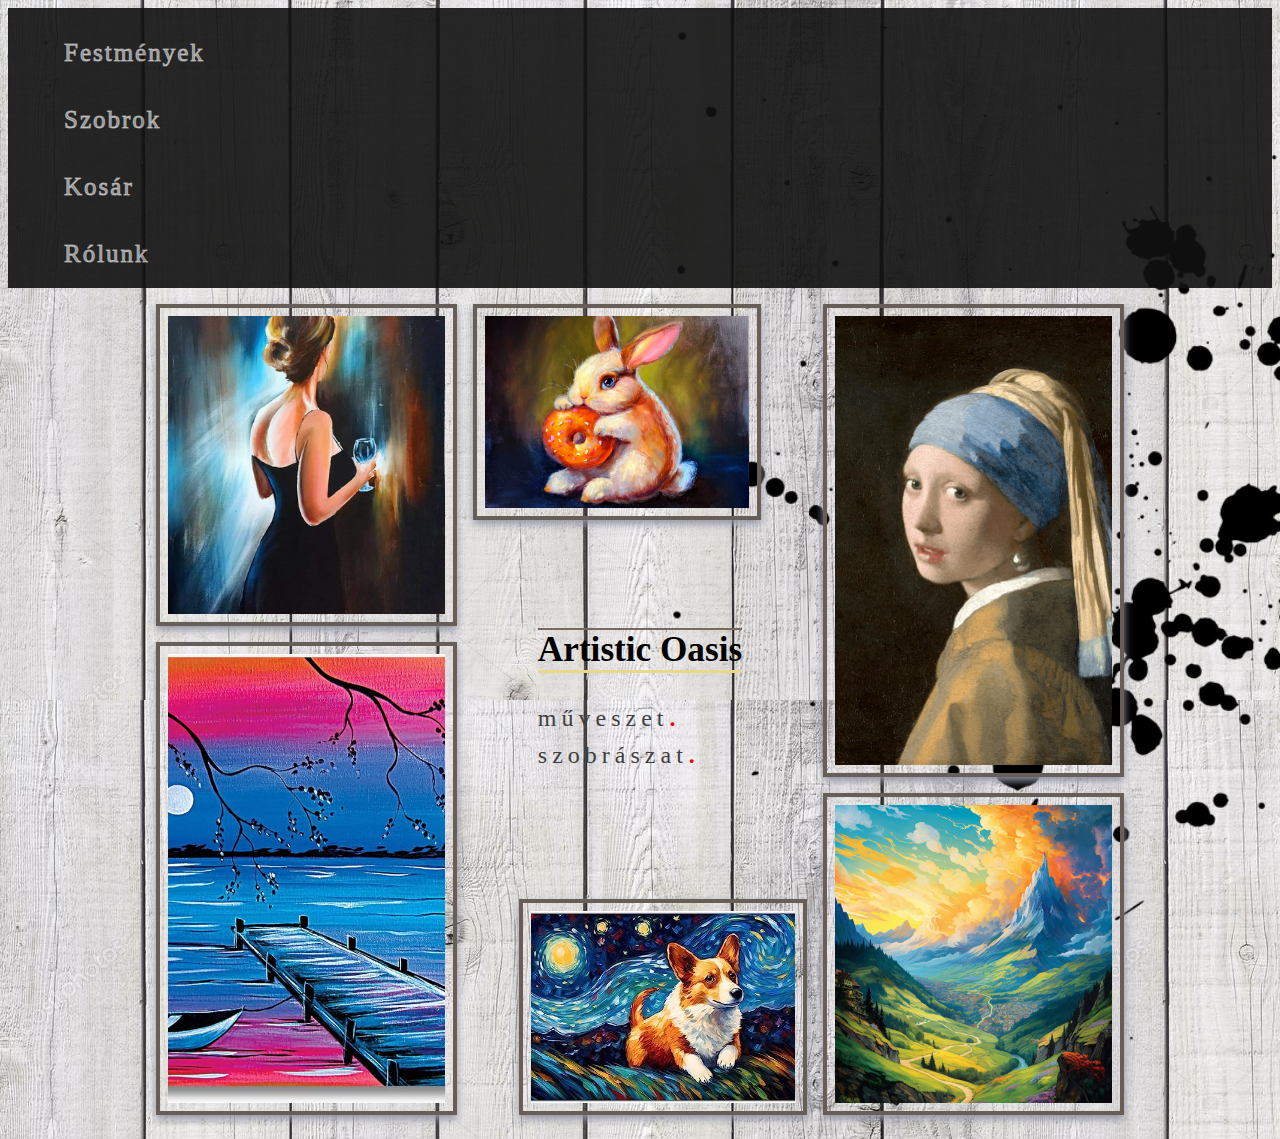
==== index.html @ bfb821e7 "1910" ====
<!DOCTYPE html>
<html lang="hu">
<head>
    <meta charset="UTF-8">
    <meta name="viewport" content="width=device-width, initial-scale=1.0">
    <link rel="stylesheet" href="https://cdnjs.cloudflare.com/ajax/libs/font-awesome/4.7.0/css/font-awesome.min.css">
    <link rel="stylesheet" href="style.css">
    <script src="script.js"></script>
    <title>Artistic Oasis</title>
</head>
<body>


      <div class="sidenav">

		<ul>
			<li style="--clr:#b89934">
				<a href="festmenyek.html" data-text="Festmények">Festmények</a>
			</li>
			<li style="--clr:#b89934">
				<a href="szobrok.html" data-text="Szobrok">Szobrok</a>
			</li>
			<li style="--clr:#b89934">
				<a href="kosar.html" data-text="Kosár">Kosár</a>
			</li>
			<li style="--clr:#b89934">
				<a href="rolunk.html" data-text="Rólunk">Rólunk</a>
			</li>
		</ul>


        
        
        
        
        <!--<div class="search-container">
            <form action="/action_page.php">
              <input type="text" placeholder="Search.." name="search">
              <button type="submit"><i class="fa fa-search"></i></button>
            </form>
          </div>--> 
    </div>


    <div class="gallary"> 
		  <div class="text">
			  <h1>Artistic Oasis</h1>
			  <p>műveszet<span>.</span><br>szobrászat<span>.</span></p>
		  </div>





		<div class="image image1">
			<img src= "kepek/kép1.jpg">
		</div>
		<div class=" image image2">
			<img src="kepek/kép2.avif">
		</div>
		<div class="image image3">
			<img src="kepek/kép3.webp">
		</div>
		<div class="image image4">
			<img src="kepek/kép4.jpg">
		</div>
		<div class="image image5">
			<img src="kepek/corgi.jpg">
		</div>
		<div class="image image6">
			<img src="kepek/kép5.jpg">
		</div>
	</div>

</body>
</html>
---- style.css ----
*{
    box-sizing: border-box;

}


/*menu*/
.sidenav {
  height: 100%;
  width: 250px;
  position: fixed;
  z-index: 1;
  top: 0;
  left: 0;
  background-color: #111;
  overflow-x: hidden;
  padding-top: 60px;
  opacity: 90%;
}

.sidenav a {
  padding: 6px 8px 6px 16px;
  text-decoration: none;
  font-size: 25px;
  color: #818181;
  display: block;
}

.sidenav a:hover {
  color: #f1f1f1;
}

.main {
  margin-left: 250px; /* Same as the width of the sidenav */
  font-size: 28px; /* Increased text to enable scrolling */
  padding: 0px 10px;
}

@media screen and (max-width: 1400px) {
  .sidenav {
    width: 100%;
    height: auto;
    position: relative;
    padding-top: 10px;
  }
  .sidenav a {float: left;}
}

@media screen and (max-width: 400px) {
  .sidenav a {
    text-align: center;
    float: none  ;
  }
}


/*főoldal*/
img{
    width: 100%;
    height: 100%;
    vertical-align: middle;
object-fit: cover;
object-position: center;
border: 4px solid #665e57;
padding: 0.5rem;
box-shadow: 0px 4px 8px #9193a4;

}



body{
  background-image: url(3.png), url(fohatter.jpg);
  background-position: right top, auto;
  background-size: 2150px, auto;
  background-repeat: no-repeat, repeat;


}
.gallary{
    margin: auto;
    max-width: 800px;
    padding:1rem;
}

.text{
    grid-area: 2/2/5/5;
    align-self: center;
    justify-self: center;
    
}
h1{
font-family: 'Cinzel', serif;
font-size: 2.2rem;
margin: 0.2rem 0;
border-top: 2px solid #776b5e;
border-bottom: 3px solid #ecd68c;
}
.text p{
    font-family: 'Alegreya', serif;
    font-size: 1.5rem;
    color:#3f3f3e;
    letter-spacing: 5px;
}
.text span{
    font-size:2rem;
    color: red;
}

.image{
  position: relative;
}

@keyframes balra {
  from {left: 100px;}
  to {left: 0px;}
}

@keyframes jobbra {
  from {right: 100px;}
  to {right: 0px;}
}

@keyframes kicsitbalra {
  from {left: 50px;}
  to {left: 0px;}
}

@keyframes kicsitjobbra {
  from {right: 50px;}
  to {right: 0px;}
}

.image1{
    grid-area: 1/1/3/2;
    animation: jobbra 5s;
}
.image2{
    grid-area: 1/2/2/4;
    animation: kicsitbalra 5s;
}
.image3{
    grid-area: 1/5/4/6;
    animation: balra 5s;

}
.image4{
    grid-area: 3/1/6/2;
    animation: jobbra 5s;
}
.image5{
    grid-area: 5/3/6/5;
    animation: kicsitjobbra 5s;
    
}
.image6{
    grid-area: 4/5/6/6;
    animation: balra 5s;
}

@media screen and (min-width: 700px){
  .gallary{
  max-width: 1000px;
  display: grid;
  grid-template-columns: 1fr 0.1fr 0.8fr 0.1fr 1fr;
  grid-template-rows: 24vh 10vh 15vh 10vh 24vh;
  grid-gap: 1rem;
}
}

@media screen and (max-width: 701px){
.image{
margin-bottom: 1rem;
}
}


ul {
    position: relative;
    display: flex;
    flex-direction: column;
    gap: 30px;
    font-family: 'Cinzel', serif;

}

ul li {
    position: relative;
    list-style: none;
}

ul li a {
    position: relative;
    font-size: 28pt;
    text-decoration: none;
    line-height: 1em;
    letter-spacing: 2px;
    color: white;
    -webkit-text-stroke: 1px rgba(255, 255, 255, 0.5);
    font-family: 'Cinzel', serif;

  }

ul li a::before {
    content: attr(data-text);
    position: absolute;
    color: var(--clr);
    width: 0;
    overflow: hidden;
    transition: 0.8s;
    -webkit-text-stroke: 1px var(--clr);
}

ul li a:hover::before {
    width: 100%;
    filter: drop-shadow(0 0 2px var(--clr));
}
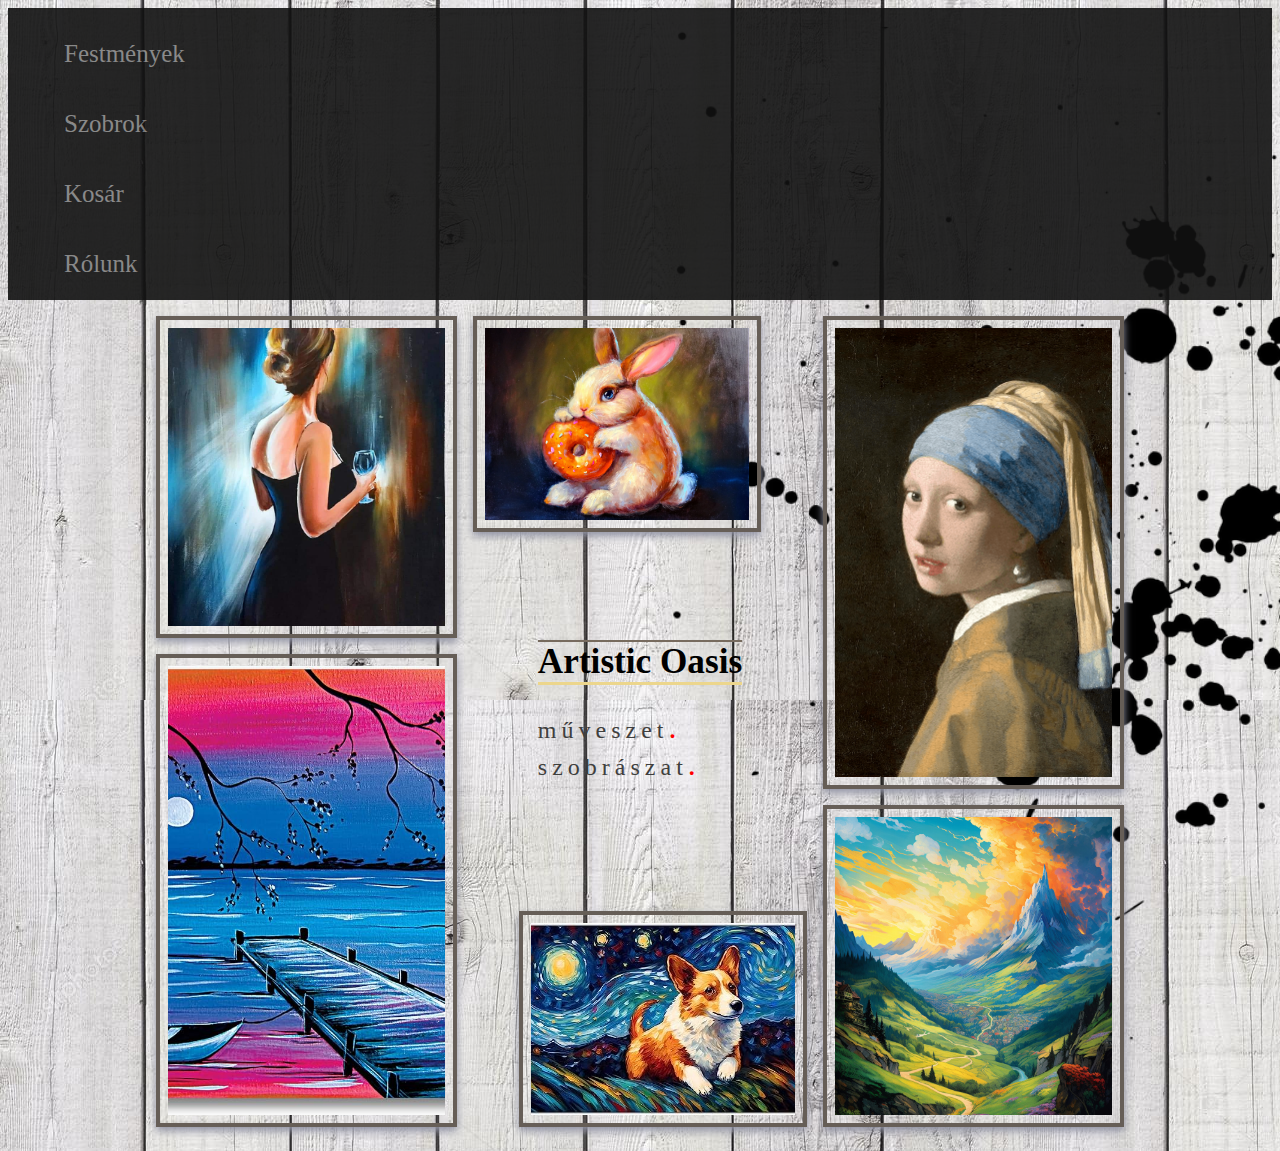
==== commit 4f144b73: "007" ====
--- a/index.html
+++ b/index.html
@@ -14,16 +14,16 @@
       <div class="sidenav">
 
 		<ul>
-			<li style="--clr:#b89934">
+			<li style="--clr:#dabc5b">
 				<a href="festmenyek.html" data-text="Festmények">Festmények</a>
 			</li>
-			<li style="--clr:#b89934">
+			<li style="--clr:#dabc5b">
 				<a href="szobrok.html" data-text="Szobrok">Szobrok</a>
 			</li>
-			<li style="--clr:#b89934">
+			<li style="--clr:#dabc5b">
 				<a href="kosar.html" data-text="Kosár">Kosár</a>
 			</li>
-			<li style="--clr:#b89934">
+			<li style="--clr:#dabc5b">
 				<a href="rolunk.html" data-text="Rólunk">Rólunk</a>
 			</li>
 		</ul>
--- a/style.css
+++ b/style.css
@@ -48,8 +48,9 @@
 
 @media screen and (max-width: 400px) {
   .sidenav a {
+    
     text-align: center;
-    float: none  ;
+    float: none ;
   }
 }
 
@@ -190,13 +191,13 @@
 }
 
 ul li a {
+  
     position: relative;
     font-size: 28pt;
     text-decoration: none;
-    line-height: 1em;
-    letter-spacing: 2px;
-    color: white;
-    -webkit-text-stroke: 1px rgba(255, 255, 255, 0.5);
+
+
+    -webkit-text-stroke:rgba(255, 255, 255, 0.5);
     font-family: 'Cinzel', serif;
 
   }
@@ -207,13 +208,19 @@
     color: var(--clr);
     width: 0;
     overflow: hidden;
-    transition: 0.8s;
-    -webkit-text-stroke: 1px var(--clr);
+    transition: 0.5s;
+    -webkit-text-stroke:  #dabc5b;
+    font-family: 'Cinzel', serif;
 }
 
 ul li a:hover::before {
     width: 100%;
-    filter: drop-shadow(0 0 2px var(--clr));
-}
-
-
+    filter: drop-shadow(0 0 0px #dabc5b);
+    font-family: 'Cinzel', serif;
+}
+
+
+a{
+  font-family: 'Cinzel', serif;
+  font-size: 2.2rem;
+}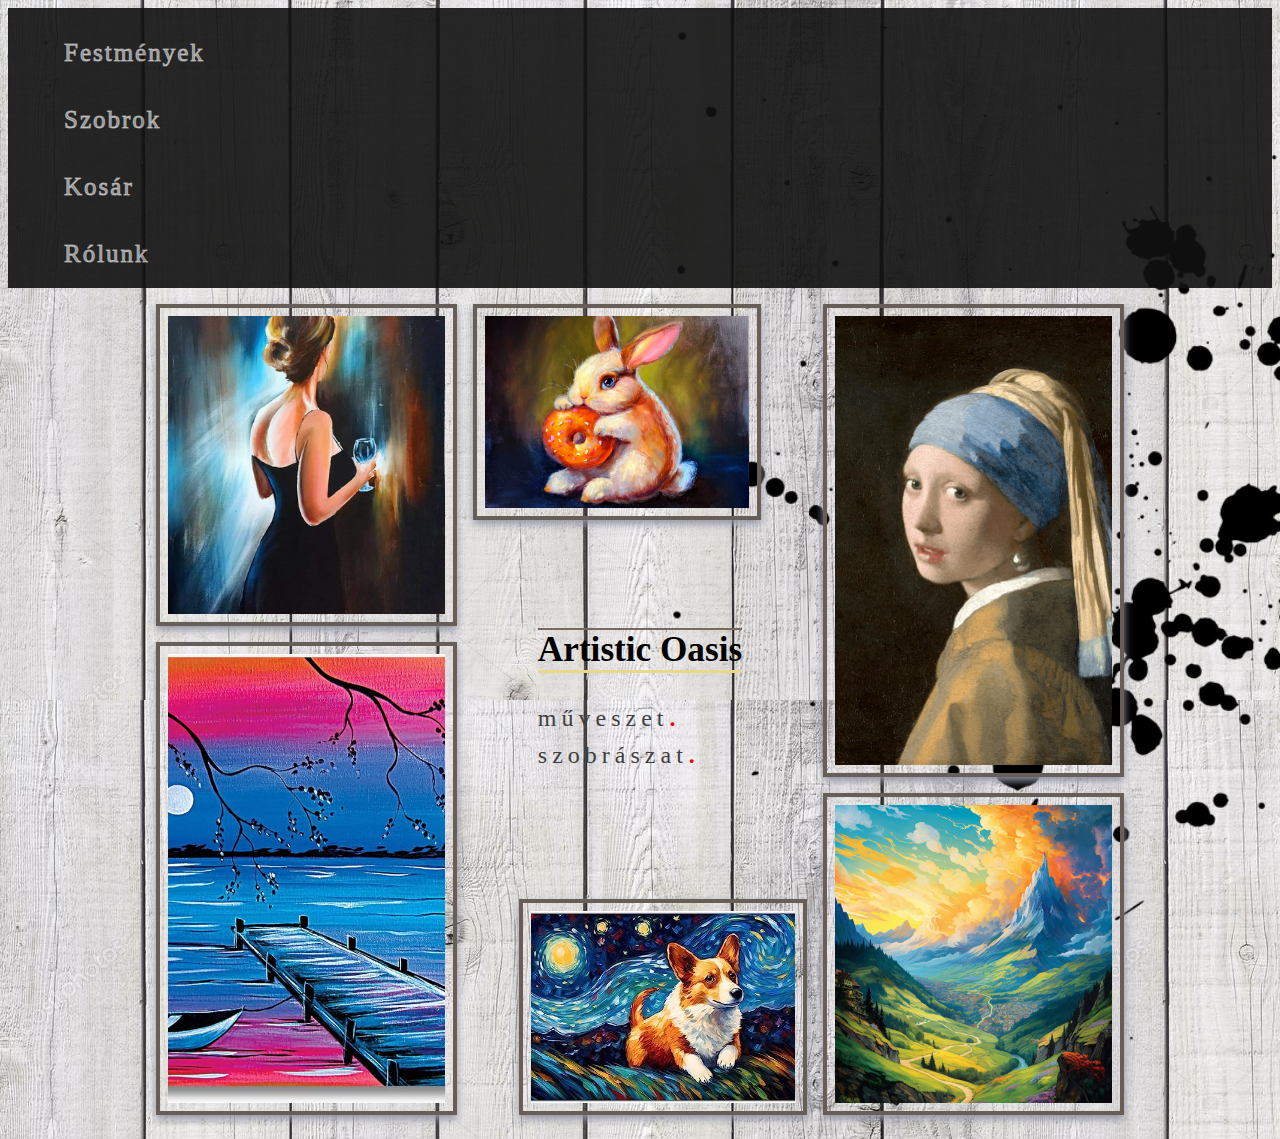
==== commit 4eb45a3b: "Merge branch 'Edit' of https://github.com/kov-edit/galeria_AtkariKovacs into Edit" ====
--- a/index.html
+++ b/index.html
@@ -14,16 +14,16 @@
       <div class="sidenav">
 
 		<ul>
-			<li style="--clr:#dabc5b">
+			<li style="--clr:#b89934">
 				<a href="festmenyek.html" data-text="Festmények">Festmények</a>
 			</li>
-			<li style="--clr:#dabc5b">
+			<li style="--clr:#b89934">
 				<a href="szobrok.html" data-text="Szobrok">Szobrok</a>
 			</li>
-			<li style="--clr:#dabc5b">
+			<li style="--clr:#b89934">
 				<a href="kosar.html" data-text="Kosár">Kosár</a>
 			</li>
-			<li style="--clr:#dabc5b">
+			<li style="--clr:#b89934">
 				<a href="rolunk.html" data-text="Rólunk">Rólunk</a>
 			</li>
 		</ul>
--- a/style.css
+++ b/style.css
@@ -48,9 +48,8 @@
 
 @media screen and (max-width: 400px) {
   .sidenav a {
-    
     text-align: center;
-    float: none ;
+    float: none  ;
   }
 }
 
@@ -191,13 +190,13 @@
 }
 
 ul li a {
-  
     position: relative;
     font-size: 28pt;
     text-decoration: none;
-
-
-    -webkit-text-stroke:rgba(255, 255, 255, 0.5);
+    line-height: 1em;
+    letter-spacing: 2px;
+    color: white;
+    -webkit-text-stroke: 1px rgba(255, 255, 255, 0.5);
     font-family: 'Cinzel', serif;
 
   }
@@ -208,19 +207,13 @@
     color: var(--clr);
     width: 0;
     overflow: hidden;
-    transition: 0.5s;
-    -webkit-text-stroke:  #dabc5b;
-    font-family: 'Cinzel', serif;
+    transition: 0.8s;
+    -webkit-text-stroke: 1px var(--clr);
 }
 
 ul li a:hover::before {
     width: 100%;
-    filter: drop-shadow(0 0 0px #dabc5b);
-    font-family: 'Cinzel', serif;
-}
-
-
-a{
-  font-family: 'Cinzel', serif;
-  font-size: 2.2rem;
-}+    filter: drop-shadow(0 0 2px var(--clr));
+}
+
+
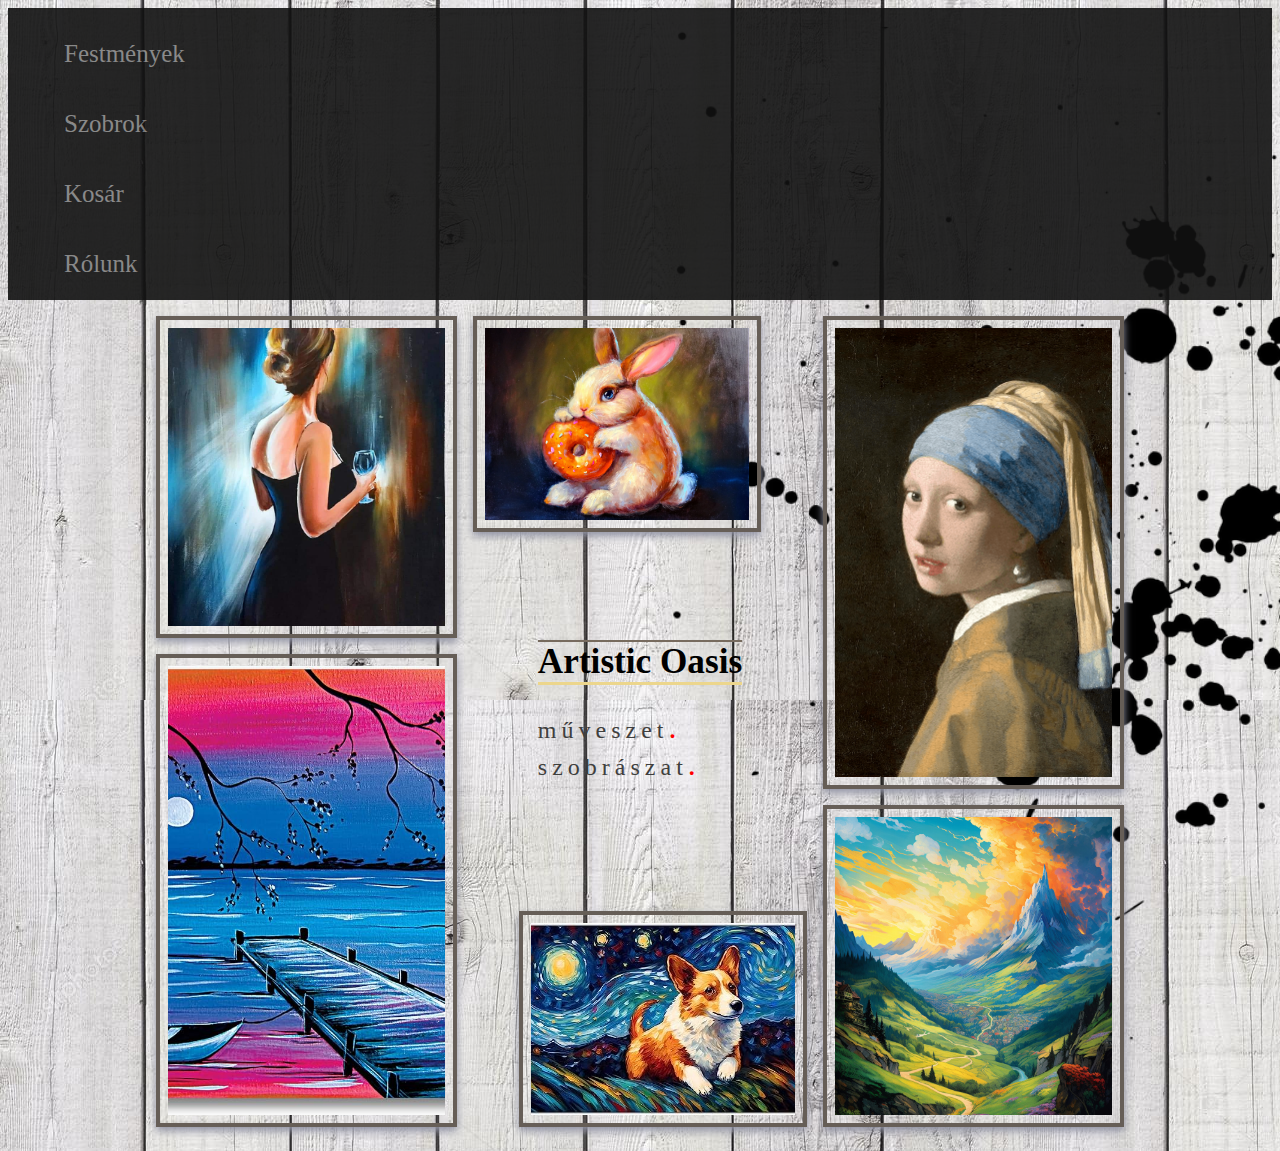
==== commit 9ef8999a: "Merge branch 'main' into Edit" ====
--- a/index.html
+++ b/index.html
@@ -14,16 +14,16 @@
       <div class="sidenav">
 
 		<ul>
-			<li style="--clr:#b89934">
+			<li style="--clr:#dabc5b">
 				<a href="festmenyek.html" data-text="Festmények">Festmények</a>
 			</li>
-			<li style="--clr:#b89934">
+			<li style="--clr:#dabc5b">
 				<a href="szobrok.html" data-text="Szobrok">Szobrok</a>
 			</li>
-			<li style="--clr:#b89934">
+			<li style="--clr:#dabc5b">
 				<a href="kosar.html" data-text="Kosár">Kosár</a>
 			</li>
-			<li style="--clr:#b89934">
+			<li style="--clr:#dabc5b">
 				<a href="rolunk.html" data-text="Rólunk">Rólunk</a>
 			</li>
 		</ul>
--- a/style.css
+++ b/style.css
@@ -48,8 +48,9 @@
 
 @media screen and (max-width: 400px) {
   .sidenav a {
+    
     text-align: center;
-    float: none  ;
+    float: none ;
   }
 }
 
@@ -190,13 +191,13 @@
 }
 
 ul li a {
+  
     position: relative;
     font-size: 28pt;
     text-decoration: none;
-    line-height: 1em;
-    letter-spacing: 2px;
-    color: white;
-    -webkit-text-stroke: 1px rgba(255, 255, 255, 0.5);
+
+
+    -webkit-text-stroke:rgba(255, 255, 255, 0.5);
     font-family: 'Cinzel', serif;
 
   }
@@ -207,13 +208,19 @@
     color: var(--clr);
     width: 0;
     overflow: hidden;
-    transition: 0.8s;
-    -webkit-text-stroke: 1px var(--clr);
+    transition: 0.5s;
+    -webkit-text-stroke:  #dabc5b;
+    font-family: 'Cinzel', serif;
 }
 
 ul li a:hover::before {
     width: 100%;
-    filter: drop-shadow(0 0 2px var(--clr));
-}
-
-
+    filter: drop-shadow(0 0 0px #dabc5b);
+    font-family: 'Cinzel', serif;
+}
+
+
+a{
+  font-family: 'Cinzel', serif;
+  font-size: 2.2rem;
+}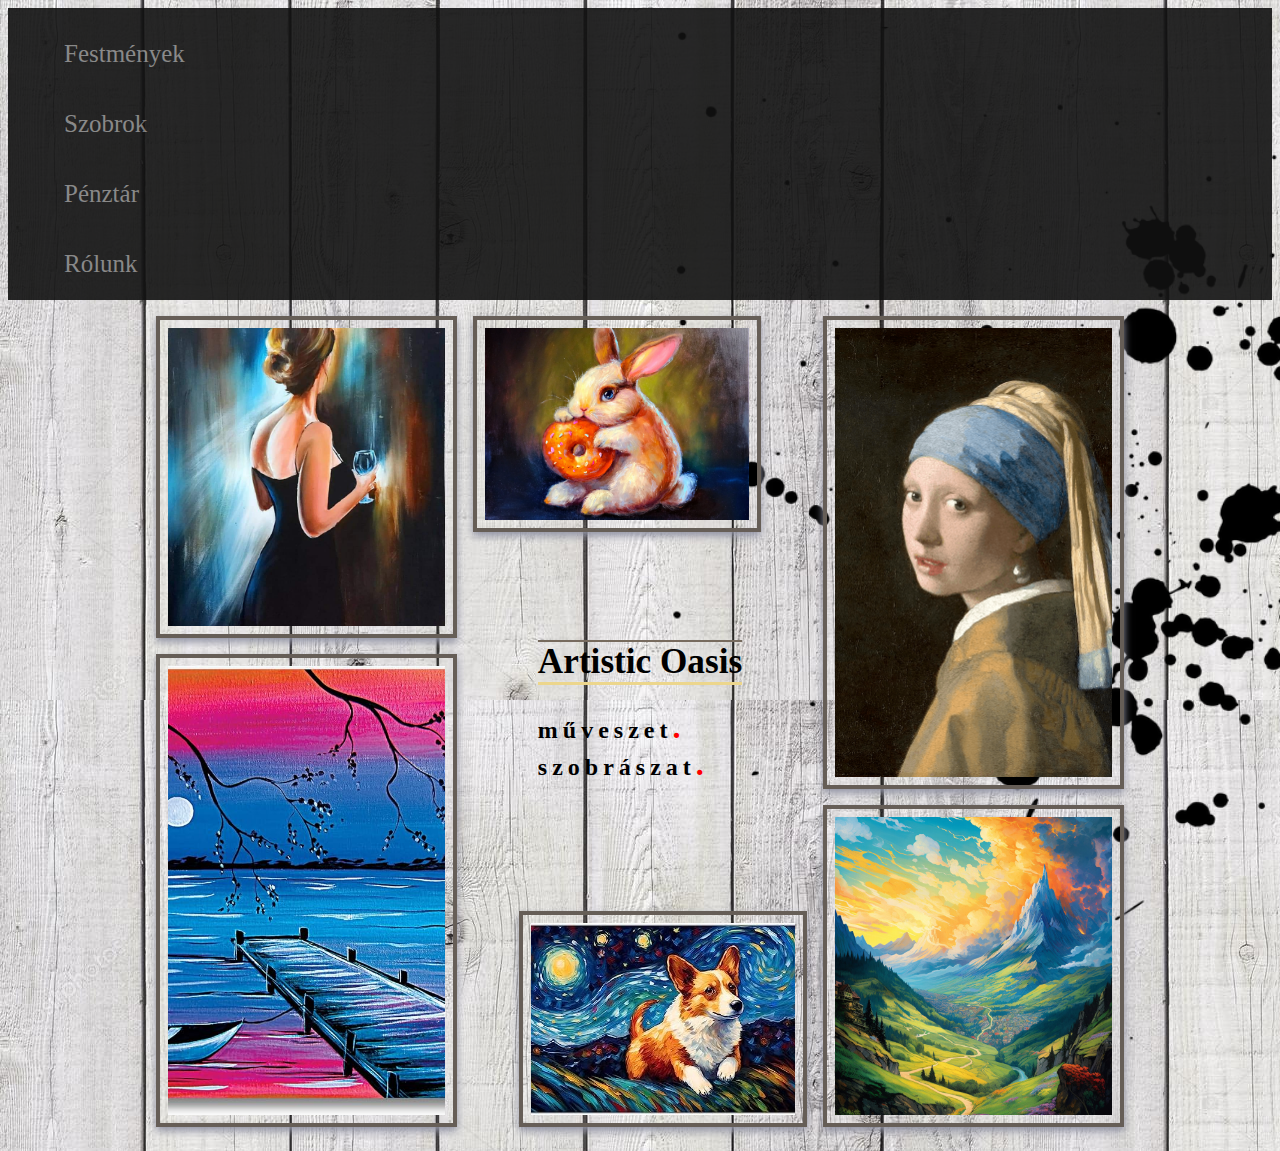
==== commit 7404419d: "1120" ====
--- a/index.html
+++ b/index.html
@@ -21,7 +21,7 @@
 				<a href="szobrok.html" data-text="Szobrok">Szobrok</a>
 			</li>
 			<li style="--clr:#dabc5b">
-				<a href="kosar.html" data-text="Kosár">Kosár</a>
+				<a href="kosar.html" data-text="Pénztár">Pénztár</a>
 			</li>
 			<li style="--clr:#dabc5b">
 				<a href="rolunk.html" data-text="Rólunk">Rólunk</a>
@@ -45,7 +45,7 @@
     <div class="gallary"> 
 		  <div class="text">
 			  <h1>Artistic Oasis</h1>
-			  <p>műveszet<span>.</span><br>szobrászat<span>.</span></p>
+			  <p style="font-weight: bold; color: black;">műveszet<span>.</span><br>szobrászat<span>.</span></p>
 		  </div>
 
 
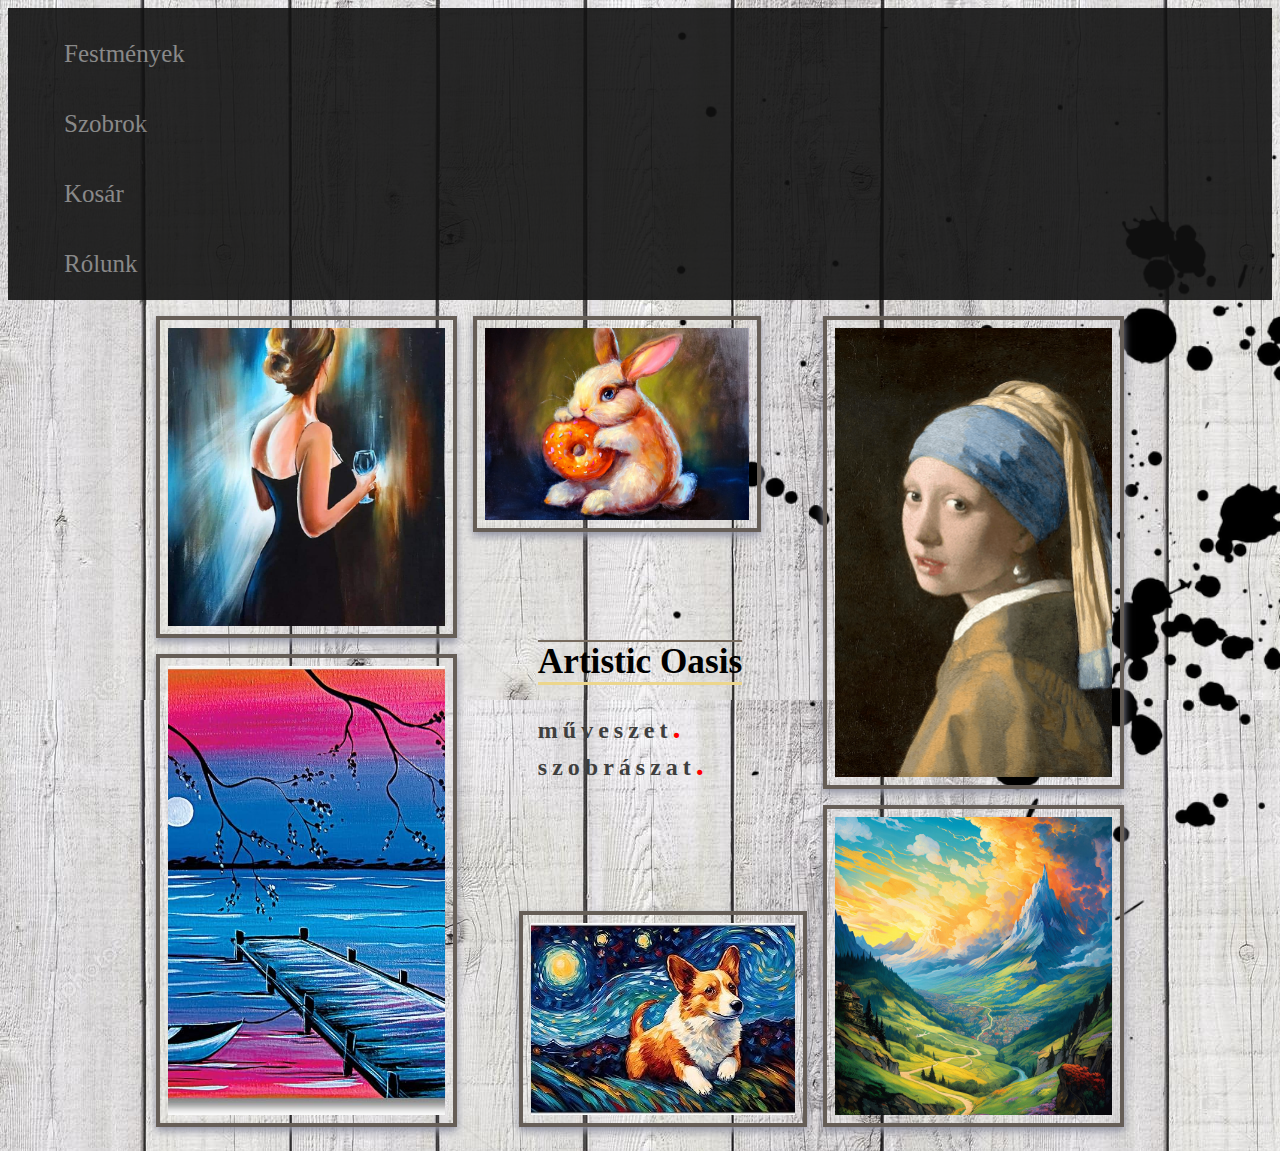
==== commit 8094b469: "1007" ====
--- a/index.html
+++ b/index.html
@@ -21,7 +21,7 @@
 				<a href="szobrok.html" data-text="Szobrok">Szobrok</a>
 			</li>
 			<li style="--clr:#dabc5b">
-				<a href="kosar.html" data-text="Pénztár">Pénztár</a>
+				<a href="kosar.html" data-text="Pénztár">Kosár</a>
 			</li>
 			<li style="--clr:#dabc5b">
 				<a href="rolunk.html" data-text="Rólunk">Rólunk</a>
@@ -45,7 +45,7 @@
     <div class="gallary"> 
 		  <div class="text">
 			  <h1>Artistic Oasis</h1>
-			  <p style="font-weight: bold; color: black;">műveszet<span>.</span><br>szobrászat<span>.</span></p>
+			  <p style="font-weight: bold;">műveszet<span>.</span><br>szobrászat<span>.</span></p>
 		  </div>
 
 
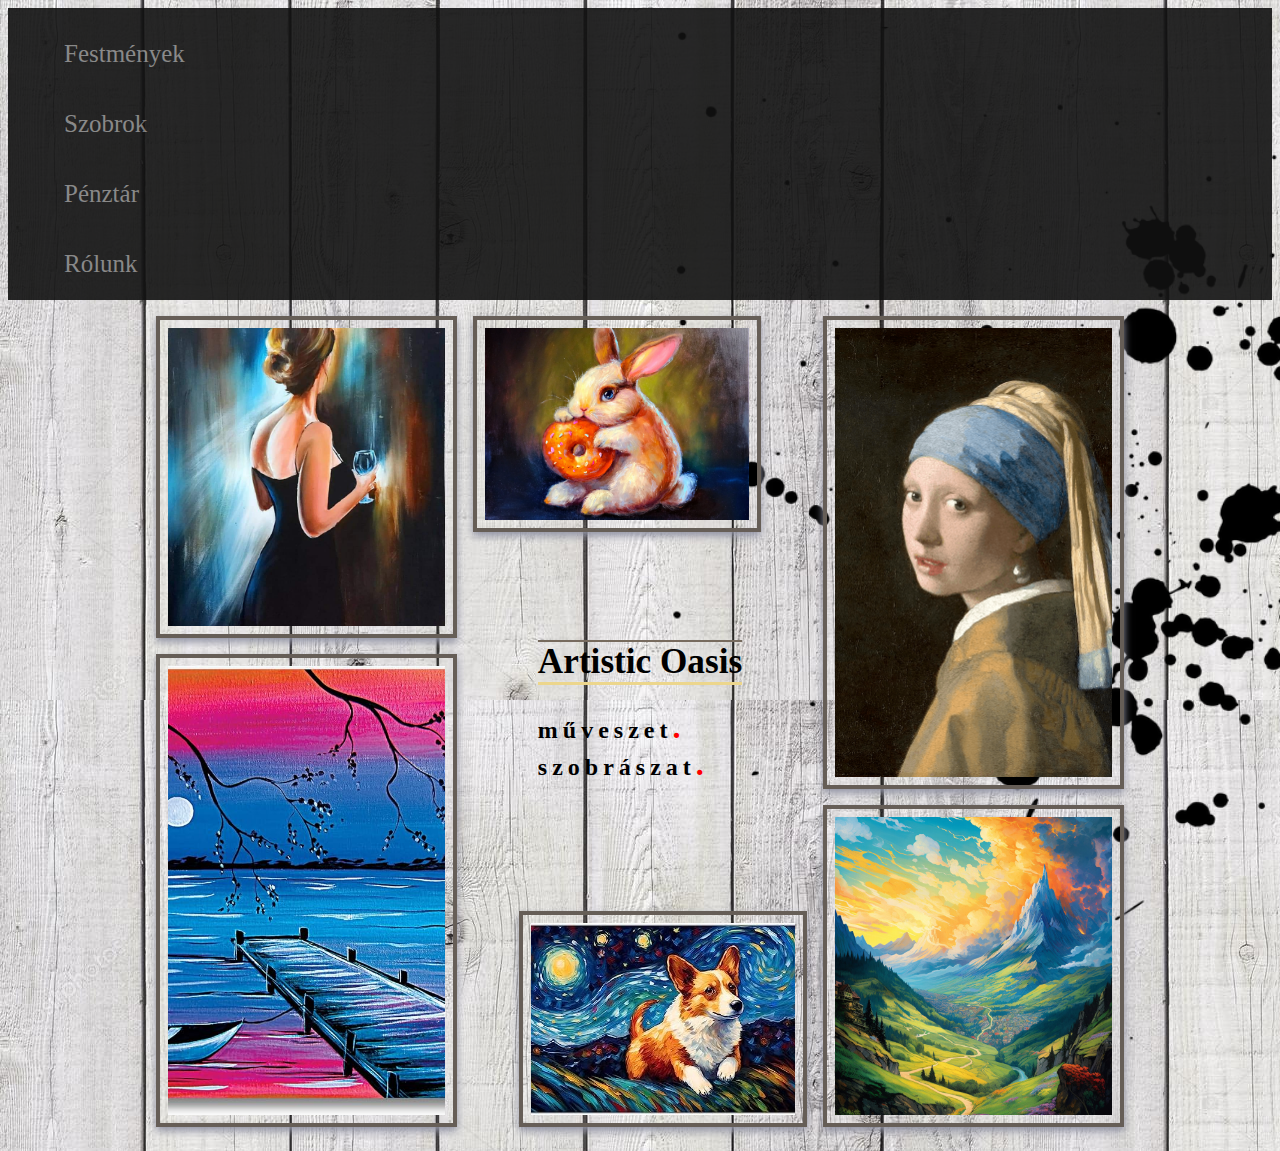
==== commit 1c0e60ff: "Merge branch 'main' into Ella" ====
--- a/index.html
+++ b/index.html
@@ -21,7 +21,7 @@
 				<a href="szobrok.html" data-text="Szobrok">Szobrok</a>
 			</li>
 			<li style="--clr:#dabc5b">
-				<a href="kosar.html" data-text="Pénztár">Kosár</a>
+				<a href="kosar.html" data-text="Pénztár">Pénztár</a>
 			</li>
 			<li style="--clr:#dabc5b">
 				<a href="rolunk.html" data-text="Rólunk">Rólunk</a>
@@ -45,7 +45,10 @@
     <div class="gallary"> 
 		  <div class="text">
 			  <h1>Artistic Oasis</h1>
-			  <p style="font-weight: bold;">műveszet<span>.</span><br>szobrászat<span>.</span></p>
+
+
+			  <p style="font-weight: bold; color: black;">műveszet<span>.</span><br>szobrászat<span>.</span></p>
+
 		  </div>
 
 
